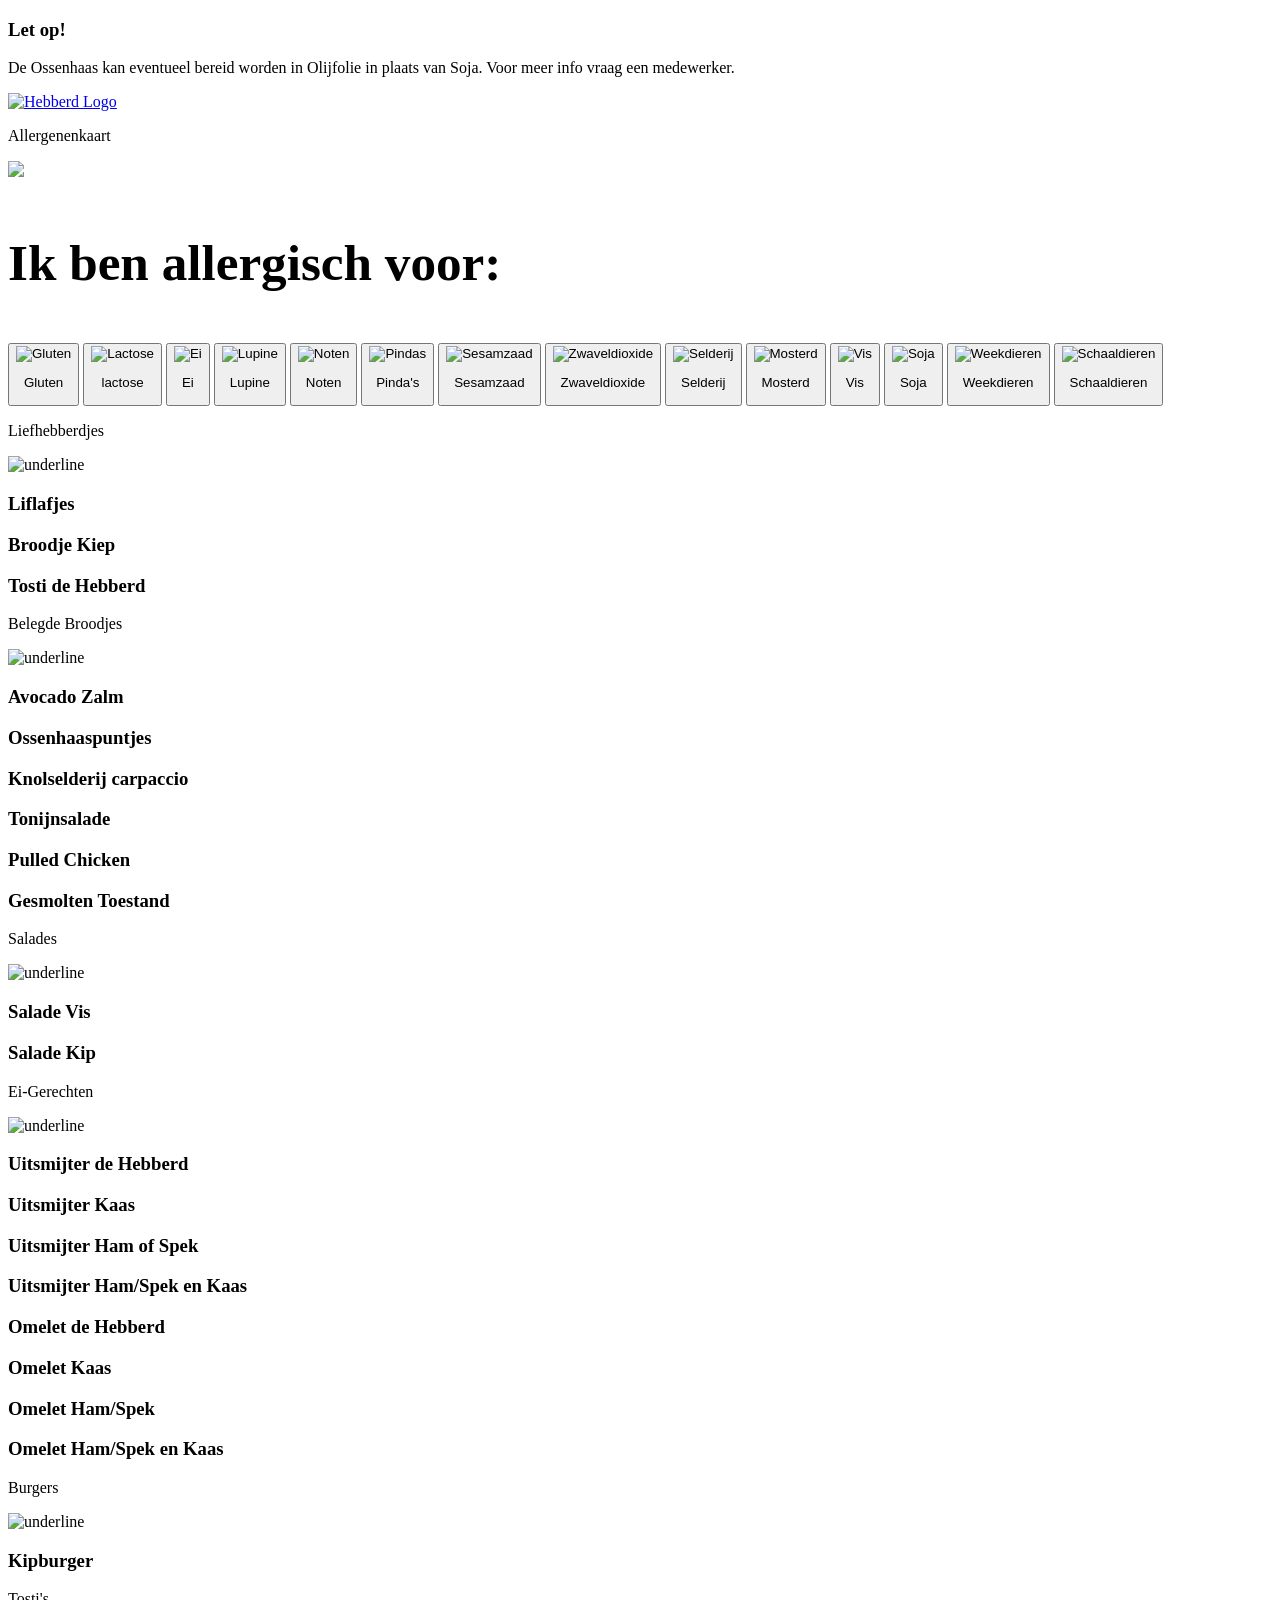
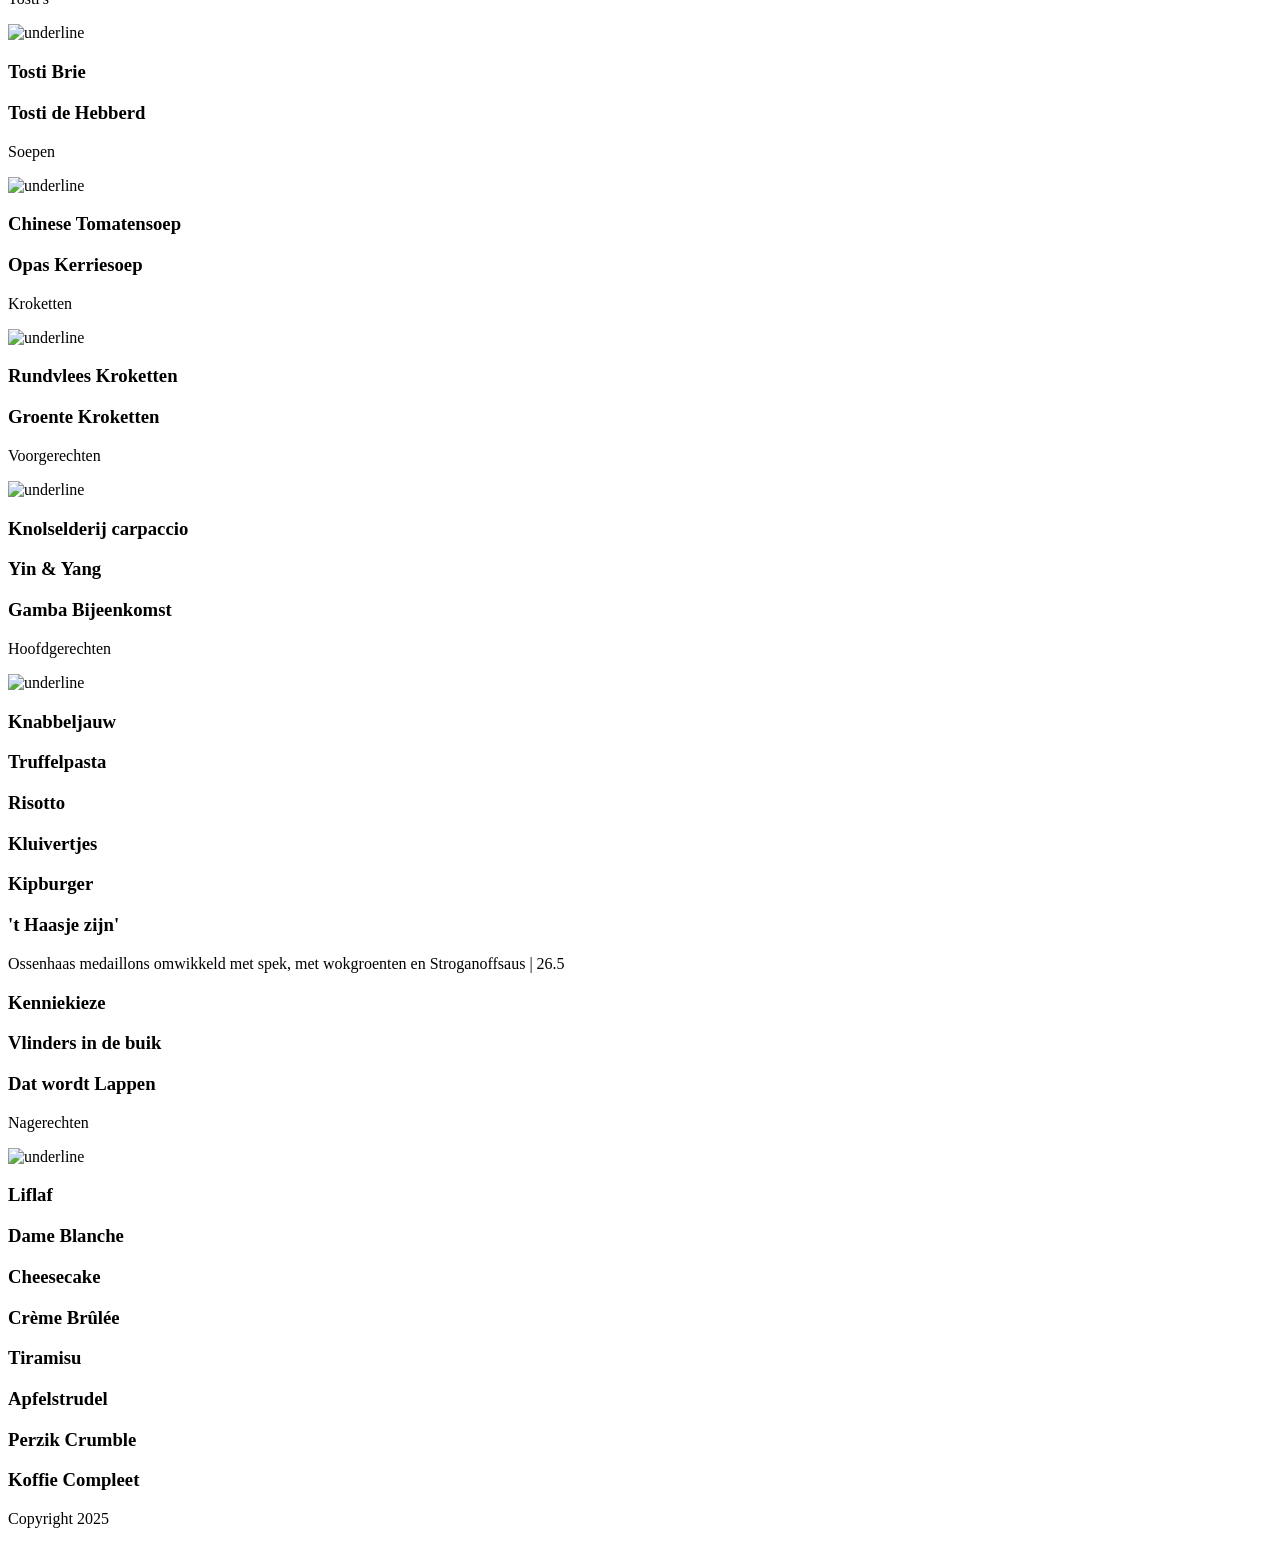
==== index.html @ 3867c180 "Add files via upload" ====
<!DOCTYPE html>
<html lang="en">
<head>
    <meta charset="UTF-8">
    <meta name="viewport" content="width=device-width, initial-scale=1.0">
    <title>Allergenenkaart</title>
    <link rel="stylesheet" href="{{ url_for('static', filename='css/styles.css') }}">
</head>
<body>

    <div class="alert-overlay" id="alertOverlay">
        <div class="alert">
            <div class="alert-message">
                <h3>Let op!</h3>
                <p>De Ossenhaas kan eventueel bereid worden in Olijfolie in plaats van Soja. Voor meer info vraag een medewerker.</p>
            </div>
        </div>
    </div>


    <div class="container">
        <div class="top">
            <a href="/templates/index.html"><img src="/static/assets/Logo-Hebberd-zwart.svg" alt="Hebberd Logo" ></a>
            <p>Allergenenkaart</p>
            <div class="underline-img"><img src="/static/assets/Untitled design.svg" width="100%"></div>
        </div>


        <div id="allergen-filters">
            <p class="vraag" style="font-size: 4vw; font-weight: bold;">Ik ben allergisch voor:</p>
            <button class="btn-filter" data-filter="Gluten"><img src="/static/assets/Iconen allergenen/Gluten.svg" alt="Gluten"><p>Gluten</p></button>
            <button class="btn-filter" data-filter="Lactose"><img src="/static/assets/Iconen allergenen/Lactose.svg" alt="Lactose"><p>lactose</p></button>
            <button class="btn-filter" data-filter="Ei"><img src="/static/assets/Iconen allergenen/egg.svg" alt="Ei"><p>Ei</p></button>
            <button class="btn-filter" data-filter="Lupine"><img src="/static/assets/Iconen allergenen/lupine.svg" alt="Lupine"><p>Lupine</p></button>
            <button class="btn-filter" data-filter="Noten"><img src="/static/assets/Iconen allergenen/Noten.svg" alt="Noten"><p>Noten</p></button>
            <button class="btn-filter" data-filter="Pindas"><img src="/static/assets/Iconen allergenen/pindas.svg" alt="Pindas"><p>Pinda's</p></button>
            <button class="btn-filter" data-filter="Sesamzaad"><img src="/static/assets/Iconen allergenen/Sesamzaad.svg" alt="Sesamzaad"><p>Sesamzaad</p></button>
            <button class="btn-filter" data-filter="Zwaveldioxide"><img src="/static/assets/Iconen allergenen/zwaveldioxide.svg" alt="Zwaveldioxide"><p>Zwaveldioxide</p></button>
            <button class="btn-filter" data-filter="Selderij"><img src="/static/assets/Iconen allergenen/celery.svg" alt="Selderij"><p>Selderij</p></button>
            <button class="btn-filter" data-filter="Mosterd"><img src="/static/assets/Iconen allergenen/Mosterd.svg" alt="Mosterd"><p>Mosterd</p></button>
            <button class="btn-filter" data-filter="Vis"><img src="/static/assets/Iconen allergenen/Vis.svg" alt="Vis"><p>Vis</p></button>
            <button class="btn-filter" data-filter="Soja"><img src="/static/assets/Iconen allergenen/soya.svg" alt="Soja"><p>Soja</p></button>
            <button class="btn-filter" data-filter="Weekdieren"><img src="/static/assets/Iconen allergenen/weekdieren.svg" alt="Weekdieren"><p>Weekdieren</p></button>
            <button class="btn-filter" data-filter="Schaaldieren"><img src="/static/assets/Iconen allergenen/Schaaldieren.svg" alt="Schaaldieren"><p>Schaaldieren</p></button>

        </div>

    <div class="gerechten" id="lunch-gerechten">
        <div class="titel">
            <p>Liefhebberdjes</p>
            <img src="/static/assets/Untitled design.svg" alt="underline" style="width: 100%;">
        </div>

        <div class="gerecht filterDiv Ei Gluten Melk Mosterd Soja Sezamzaad Vis">
            <div class="text-container">
                <h3>Liflafjes</h3>
                <p></p>
            </div>
        </div>
        
        <div class="gerecht filterDiv Soja">
            <div class="text-container">
                <h3>Broodje Kiep</h3>
                <p></p>
            </div>
        </div>
        
        <div class="gerecht filterDiv Melk">
            <div class="text-container">
                <h3>Tosti de Hebberd</h3>
                <p></p>
            </div>
        </div>

        <div class="titel">
            <p>Belegde Broodjes</p>
            <img src="/static/assets/Untitled design.svg" alt="underline" style="width: 100%;">
        </div>
        
        <div class="gerecht filterDiv Vis">
            <div class="text-container">
                <h3>Avocado Zalm</h3>
                <p></p>
            </div>
        </div>
        
        <div class="gerecht filterDiv Soja">
            <div class="text-container">
                <h3>Ossenhaaspuntjes</h3>
                <p></p>
            </div>
        </div>
        
        <div class="gerecht filterDiv Selderij">
            <div class="text-container">
                <h3>Knolselderij carpaccio</h3>
                <p></p>
            </div>
        </div>
        
        <div class="gerecht filterDiv Ei Melk Mosterd Vis">
            <div class="text-container">
                <h3>Tonijnsalade</h3>
                <p></p>
            </div>
        </div>
        
        <div class="gerecht filterDiv Soja Zwaveldioxide">
            <div class="text-container">
                <h3>Pulled Chicken</h3>
                <p></p>
            </div>
        </div>
        
        <div class="gerecht filterDiv Melk">
            <div class="text-container">
                <h3>Gesmolten Toestand</h3>
                <p></p>
            </div>
        </div>
        

        <div class="titel">
            <p>Salades</p>
            <img src="/static/assets/Untitled design.svg" alt="underline" style="width: 100%;">
        </div>

        <div class="gerecht filterDiv Vis">
            <div class="text-container">
                <h3>Salade Vis</h3>
                <p></p>
            </div>
        </div>
        
        <div class="gerecht filterDiv Soja">
            <div class="text-container">
                <h3>Salade Kip</h3>
                <p></p>
            </div>
        </div>

        <div class="titel">
            <p>Ei-Gerechten</p>
            <img src="/static/assets/Untitled design.svg" alt="underline" style="width: 100%;">
        </div>

        <div class="gerecht filterDiv Ei">
            <div class="text-container">
                <h3>Uitsmijter de Hebberd</h3>
                <p></p>
            </div>
        </div>
        
        <div class="gerecht filterDiv Melk Ei">
            <div class="text-container">
                <h3>Uitsmijter Kaas</h3>
                <p></p>
            </div>
        </div>
        
        <div class="gerecht filterDiv Ei">
            <div class="text-container">
                <h3>Uitsmijter Ham of Spek</h3>
                <p></p>
            </div>
        </div>
        
        <div class="gerecht filterDiv Ei Melk">
            <div class="text-container">
                <h3>Uitsmijter Ham/Spek en Kaas</h3>
                <p></p>
            </div>
        </div>
        
        <div class="gerecht filterDiv Ei Melk Selderij">
            <div class="text-container">
                <h3>Omelet de Hebberd</h3>
                <p></p>
            </div>
        </div>
        
        <div class="gerecht filterDiv Ei Melk Selderij">
            <div class="text-container">
                <h3>Omelet Kaas</h3>
                <p></p>
            </div>
        </div>
        
        <div class="gerecht filterDiv Ei Melk Selderij">
            <div class="text-container">
                <h3>Omelet Ham/Spek</h3>
                <p></p>
            </div>
        </div>
        
        <div class="gerecht filterDiv Ei Melk Selderij">
            <div class="text-container">
                <h3>Omelet Ham/Spek en Kaas</h3>
                <p></p>
            </div>
        </div>

        <div class="titel">
            <p>Burgers</p>
            <img src="/static/assets/Untitled design.svg" alt="underline" style="width: 100%;">
        </div>
        
        <div class="gerecht filterDiv Gluten Selderij">
            <div class="text-container">
                <h3>Kipburger</h3>
                <p></p>
            </div>
        </div>

        <div class="titel">
            <p>Tosti's</p>
            <img src="/static/assets/Untitled design.svg" alt="underline" style="width: 100%;">
        </div>
        
        <div class="gerecht filterDiv Melk">
            <div class="text-container">
                <h3>Tosti Brie</h3>
                <p></p>
            </div>
        </div>
        
        <div class="gerecht filterDiv Melk">
            <div class="text-container">
                <h3>Tosti de Hebberd</h3>
                <p></p>
            </div>
        </div>
        

        <div class="titel">
            <p>Soepen</p>
            <img src="/static/assets/Untitled design.svg" alt="underline" style="width: 100%;">
        </div>

        <div class="gerecht filterDiv Selderij">
            <div class="text-container">
                <h3>Chinese Tomatensoep</h3>
                <p></p>
            </div>
        </div>
        
        <div class="gerecht filterDiv Melk">
            <div class="text-container">
                <h3>Opas Kerriesoep</h3>
                <p></p>
            </div>
        </div>

        <div class="titel">
            <p>Kroketten</p>
            <img src="/static/assets/Untitled design.svg" alt="underline" style="width: 100%;">
        </div>
        
        <div class="gerecht filterDiv Gluten Melk Selderij">
            <div class="text-container">
                <h3>Rundvlees Kroketten</h3>
                <p></p>
            </div>
        </div>
        
        <div class="gerecht filterDiv Gluten Lupine Soja">
            <div class="text-container">
                <h3>Groente Kroketten</h3>
                <p></p>
            </div>
        </div>

    </div>
    <div class="gerechten" id="dinner-gerechten">
        <div class="titel">
            <p>Voorgerechten</p>
            <img src="/static/assets/Untitled design.svg" alt="underline" style="width: 100%;">
        </div>
        
        <div class="gerecht filterDiv Selderij">
            <div class="text-container">
                <h3>Knolselderij carpaccio</h3>
                <p></p>
            </div>
        </div>
        
        <div class="gerecht filterDiv Soja">
            <div class="text-container">
                <h3>Yin & Yang</h3>
                <p></p>
            </div>
        </div>
        
        <div class="gerecht filterDiv Schaaldieren Soja">
            <div class="text-container">
                <h3>Gamba Bijeenkomst</h3>
                <p></p>
            </div>
        </div>

        <div class="titel">
            <p>Hoofdgerechten</p>
            <img src="/static/assets/Untitled design.svg" alt="underline" style="width: 100%;">
        </div>
        
        <div class="gerecht filterDiv Ei Gluten Vis">
            <div class="text-container">
                <h3>Knabbeljauw</h3>
                <p></p>
            </div>
        </div>
        
        <div class="gerecht filterDiv Gluten Ei Melk">
            <div class="text-container">
                <h3>Truffelpasta</h3>
                <p></p>
            </div>
        </div>
        
        <div class="gerecht filterDiv Melk Soja">
            <div class="text-container">
                <h3>Risotto</h3>
                <p></p>
            </div>
        </div>
        
        <div class="gerecht filterDiv Soja">
            <div class="text-container">
                <h3>Kluivertjes</h3>
                <p></p>
            </div>
        </div>
        
        <div class="gerecht filterDiv Gluten Selderij">
            <div class="text-container">
                <h3>Kipburger</h3>
                <p></p>
            </div>
        </div>

        <div class="gerecht filterDiv Ei Gluten Soja-alert">
            <div class="text-container">
                <h3>'t Haasje zijn'</h3>
                <p>Ossenhaas medaillons omwikkeld met spek, met wokgroenten en Stroganoffsaus | 26.5</p>
            </div>

                <button class="alert-btn" style="display:none;"><img src="/static/assets/Exclamation_Mark_cleaned.svg" style="width: 100%;" alt="!" class="uitroepteken"></button>
        </div>
        
        <div class="gerecht filterDiv Gluten">
            <div class="text-container">
                <h3>Kenniekieze</h3>
                <p></p>
            </div>
        </div>
        
        <div class="gerecht filterDiv Selderij Soja">
            <div class="text-container">
                <h3>Vlinders in de buik</h3>
                <p></p>
            </div>
        </div>
        
        <div class="gerecht filterDiv Ei Gluten">
            <div class="text-container">
                <h3>Dat wordt Lappen</h3>
                <p></p>
            </div>
        </div>

        <div class="titel">
            <p>Nagerechten</p>
            <img src="/static/assets/Untitled design.svg" alt="underline" style="width: 100%;">
        </div>
        
        <div class="gerecht filterDiv Gluten Ei Noten Pinda Melk">
            <div class="text-container">
                <h3>Liflaf</h3>
                <p></p>
            </div>
        </div>
        
        <div class="gerecht filterDiv Melk">
            <div class="text-container">
                <h3>Dame Blanche</h3>
                <p></p>
            </div>
        </div>
        
        <div class="gerecht filterDiv Gluten Melk">
            <div class="text-container">
                <h3>Cheesecake</h3>
                <p></p>
            </div>
        </div>
        
        <div class="gerecht filterDiv Ei Melk">
            <div class="text-container">
                <h3>Crème Brûlée</h3>
                <p></p>
            </div>
        </div>
        
        <div class="gerecht filterDiv Gluten Melk Ei">
            <div class="text-container">
                <h3>Tiramisu</h3>
                <p></p>
            </div>
        </div>
        
        <div class="gerecht filterDiv Gluten Melk">
            <div class="text-container">
                <h3>Apfelstrudel</h3>
                <p></p>
            </div>
        </div>
        
        <div class="gerecht filterDiv Gluten Melk Noten">
            <div class="text-container">
                <h3>Perzik Crumble</h3>
                <p></p>
            </div>
        </div>
        
        <div class="gerecht filterDiv Gluten Melk Noten Pindas">
            <div class="text-container">
                <h3>Koffie Compleet</h3>
                <p></p>
            </div>
        </div>
        

        

    </div>
    </div>
    <div class="undertext">
        <p>Copyright 2025</p>
    </div>

    <script src="/static/js/filters.js"></script>
</body>
</html>
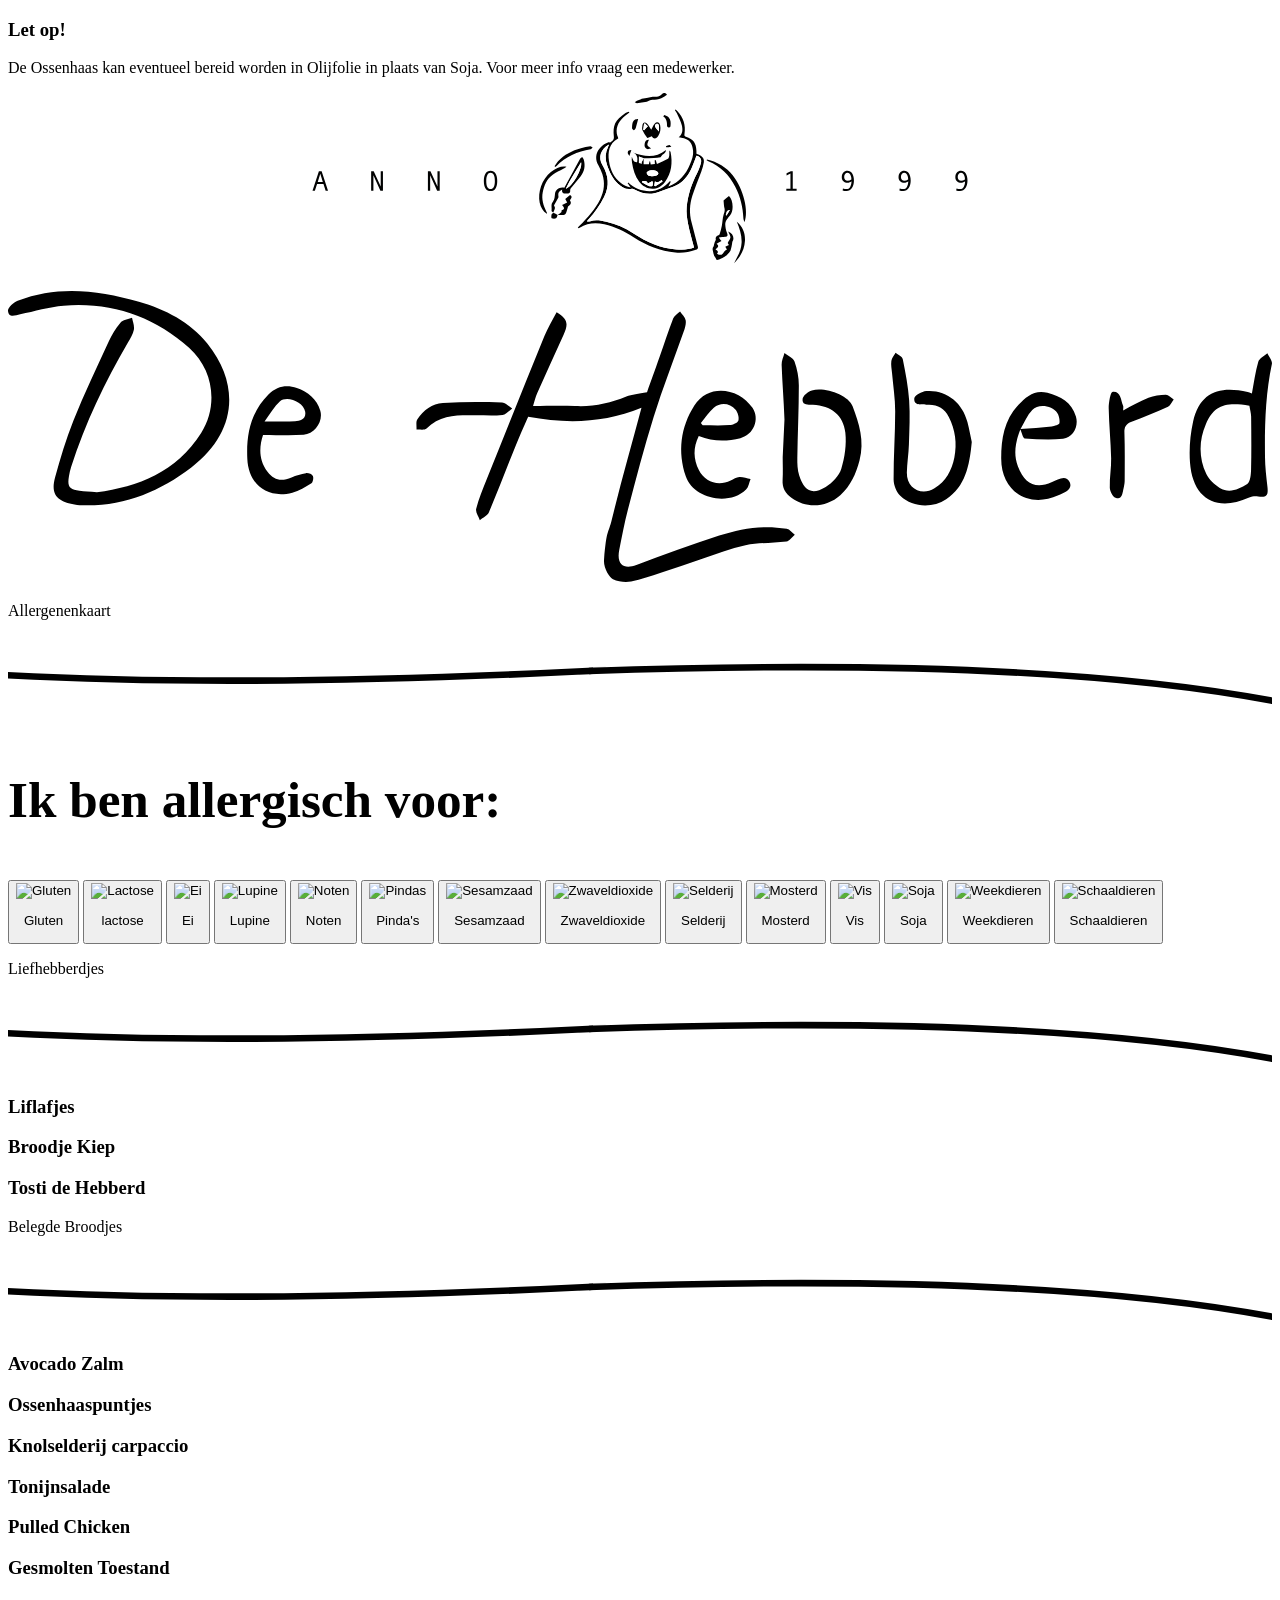
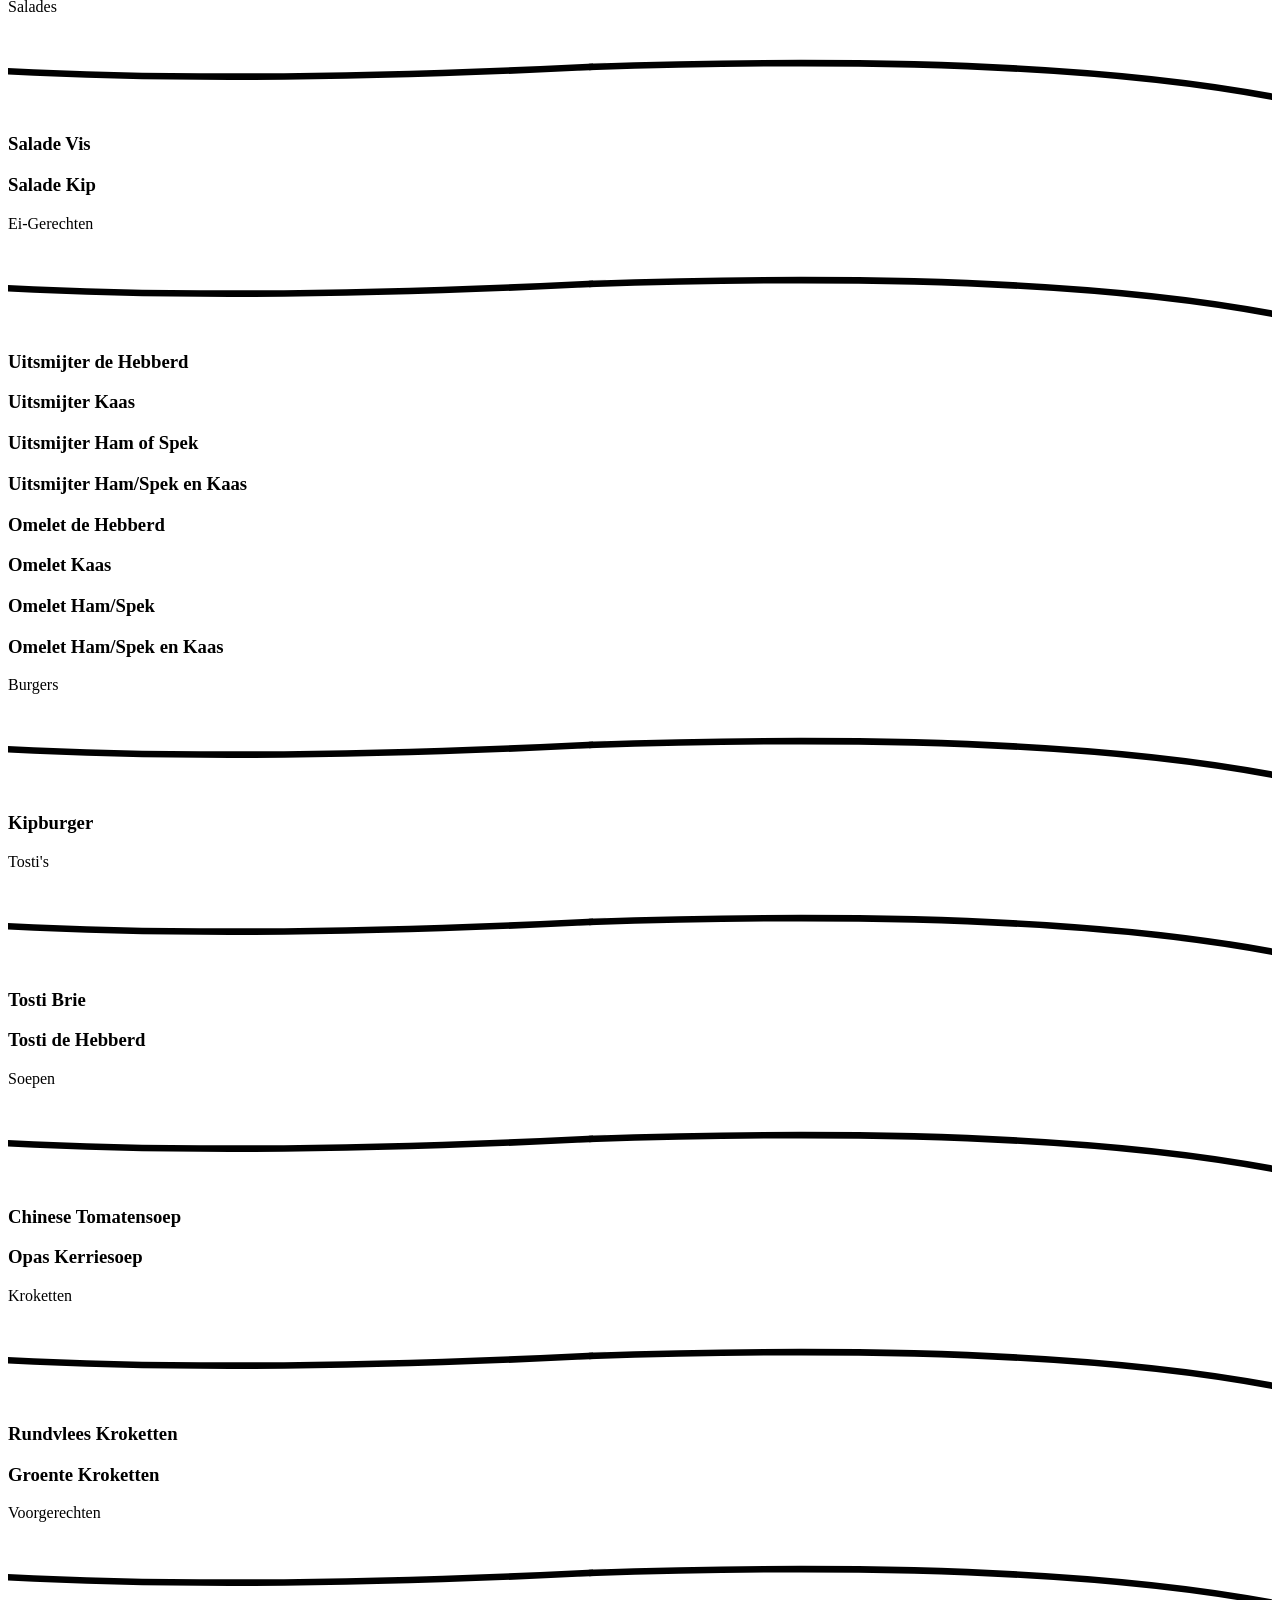
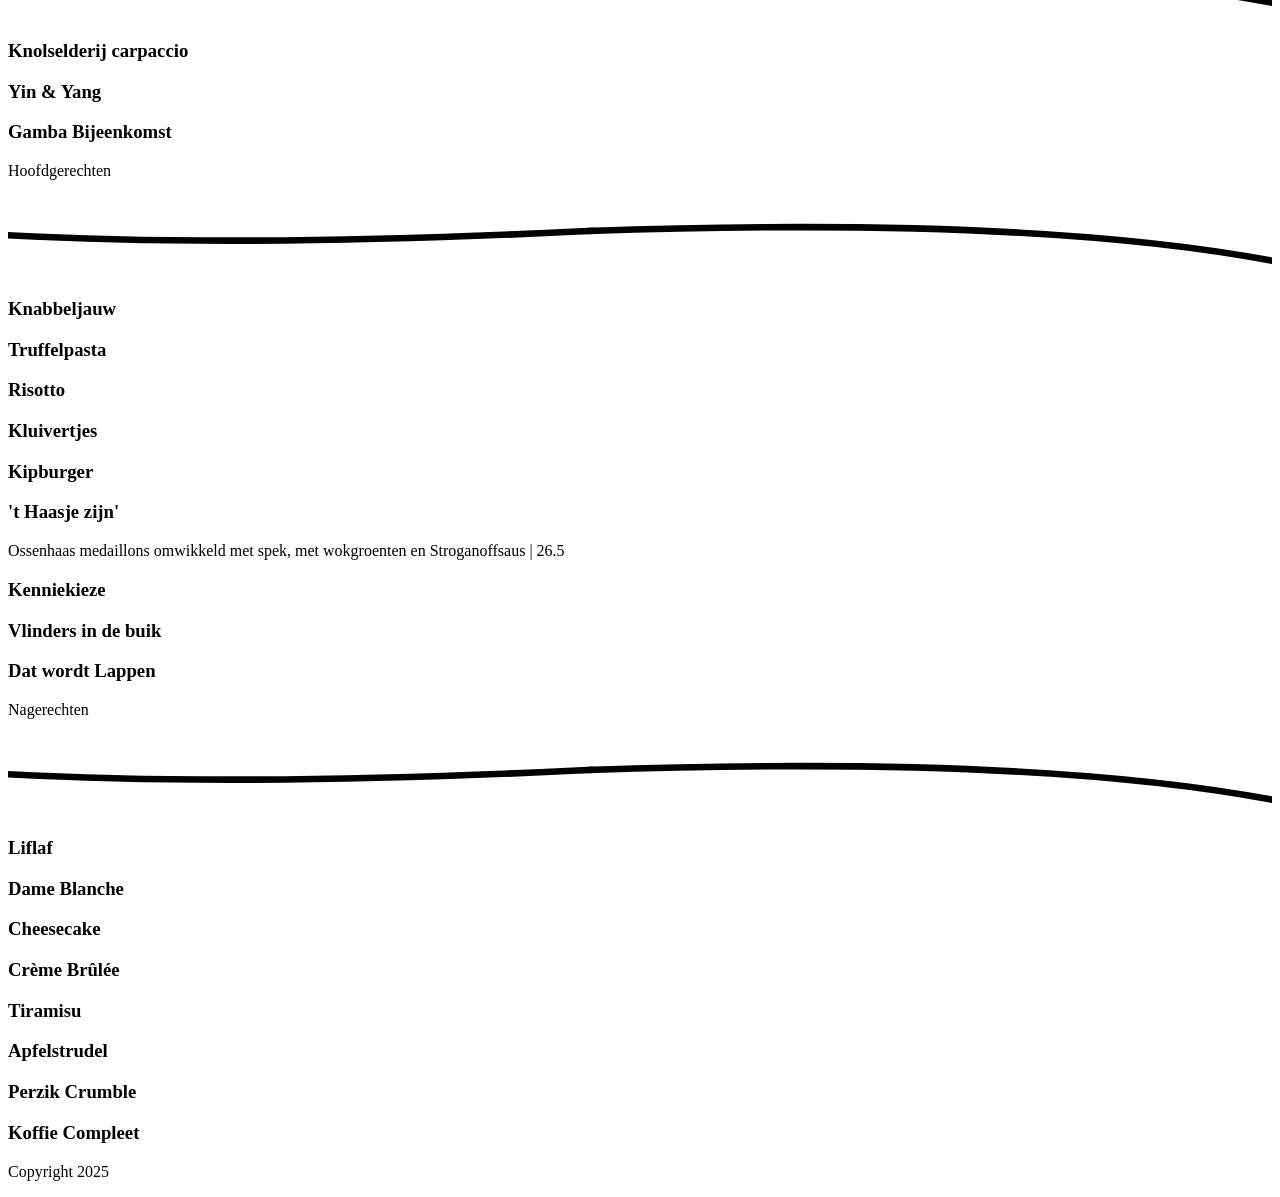
==== commit 386a51cd: "Rename templates/index.html to index.html" ====
--- a/index.html
+++ b/index.html
@@ -1,443 +1,443 @@
-<!DOCTYPE html>
-<html lang="en">
-<head>
-    <meta charset="UTF-8">
-    <meta name="viewport" content="width=device-width, initial-scale=1.0">
-    <title>Allergenenkaart</title>
-    <link rel="stylesheet" href="{{ url_for('static', filename='css/styles.css') }}">
-</head>
-<body>
-
-    <div class="alert-overlay" id="alertOverlay">
-        <div class="alert">
-            <div class="alert-message">
-                <h3>Let op!</h3>
-                <p>De Ossenhaas kan eventueel bereid worden in Olijfolie in plaats van Soja. Voor meer info vraag een medewerker.</p>
-            </div>
-        </div>
-    </div>
-
-
-    <div class="container">
-        <div class="top">
-            <a href="/templates/index.html"><img src="/static/assets/Logo-Hebberd-zwart.svg" alt="Hebberd Logo" ></a>
-            <p>Allergenenkaart</p>
-            <div class="underline-img"><img src="/static/assets/Untitled design.svg" width="100%"></div>
-        </div>
-
-
-        <div id="allergen-filters">
-            <p class="vraag" style="font-size: 4vw; font-weight: bold;">Ik ben allergisch voor:</p>
-            <button class="btn-filter" data-filter="Gluten"><img src="/static/assets/Iconen allergenen/Gluten.svg" alt="Gluten"><p>Gluten</p></button>
-            <button class="btn-filter" data-filter="Lactose"><img src="/static/assets/Iconen allergenen/Lactose.svg" alt="Lactose"><p>lactose</p></button>
-            <button class="btn-filter" data-filter="Ei"><img src="/static/assets/Iconen allergenen/egg.svg" alt="Ei"><p>Ei</p></button>
-            <button class="btn-filter" data-filter="Lupine"><img src="/static/assets/Iconen allergenen/lupine.svg" alt="Lupine"><p>Lupine</p></button>
-            <button class="btn-filter" data-filter="Noten"><img src="/static/assets/Iconen allergenen/Noten.svg" alt="Noten"><p>Noten</p></button>
-            <button class="btn-filter" data-filter="Pindas"><img src="/static/assets/Iconen allergenen/pindas.svg" alt="Pindas"><p>Pinda's</p></button>
-            <button class="btn-filter" data-filter="Sesamzaad"><img src="/static/assets/Iconen allergenen/Sesamzaad.svg" alt="Sesamzaad"><p>Sesamzaad</p></button>
-            <button class="btn-filter" data-filter="Zwaveldioxide"><img src="/static/assets/Iconen allergenen/zwaveldioxide.svg" alt="Zwaveldioxide"><p>Zwaveldioxide</p></button>
-            <button class="btn-filter" data-filter="Selderij"><img src="/static/assets/Iconen allergenen/celery.svg" alt="Selderij"><p>Selderij</p></button>
-            <button class="btn-filter" data-filter="Mosterd"><img src="/static/assets/Iconen allergenen/Mosterd.svg" alt="Mosterd"><p>Mosterd</p></button>
-            <button class="btn-filter" data-filter="Vis"><img src="/static/assets/Iconen allergenen/Vis.svg" alt="Vis"><p>Vis</p></button>
-            <button class="btn-filter" data-filter="Soja"><img src="/static/assets/Iconen allergenen/soya.svg" alt="Soja"><p>Soja</p></button>
-            <button class="btn-filter" data-filter="Weekdieren"><img src="/static/assets/Iconen allergenen/weekdieren.svg" alt="Weekdieren"><p>Weekdieren</p></button>
-            <button class="btn-filter" data-filter="Schaaldieren"><img src="/static/assets/Iconen allergenen/Schaaldieren.svg" alt="Schaaldieren"><p>Schaaldieren</p></button>
-
-        </div>
-
-    <div class="gerechten" id="lunch-gerechten">
-        <div class="titel">
-            <p>Liefhebberdjes</p>
-            <img src="/static/assets/Untitled design.svg" alt="underline" style="width: 100%;">
-        </div>
-
-        <div class="gerecht filterDiv Ei Gluten Melk Mosterd Soja Sezamzaad Vis">
-            <div class="text-container">
-                <h3>Liflafjes</h3>
-                <p></p>
-            </div>
-        </div>
-        
-        <div class="gerecht filterDiv Soja">
-            <div class="text-container">
-                <h3>Broodje Kiep</h3>
-                <p></p>
-            </div>
-        </div>
-        
-        <div class="gerecht filterDiv Melk">
-            <div class="text-container">
-                <h3>Tosti de Hebberd</h3>
-                <p></p>
-            </div>
-        </div>
-
-        <div class="titel">
-            <p>Belegde Broodjes</p>
-            <img src="/static/assets/Untitled design.svg" alt="underline" style="width: 100%;">
-        </div>
-        
-        <div class="gerecht filterDiv Vis">
-            <div class="text-container">
-                <h3>Avocado Zalm</h3>
-                <p></p>
-            </div>
-        </div>
-        
-        <div class="gerecht filterDiv Soja">
-            <div class="text-container">
-                <h3>Ossenhaaspuntjes</h3>
-                <p></p>
-            </div>
-        </div>
-        
-        <div class="gerecht filterDiv Selderij">
-            <div class="text-container">
-                <h3>Knolselderij carpaccio</h3>
-                <p></p>
-            </div>
-        </div>
-        
-        <div class="gerecht filterDiv Ei Melk Mosterd Vis">
-            <div class="text-container">
-                <h3>Tonijnsalade</h3>
-                <p></p>
-            </div>
-        </div>
-        
-        <div class="gerecht filterDiv Soja Zwaveldioxide">
-            <div class="text-container">
-                <h3>Pulled Chicken</h3>
-                <p></p>
-            </div>
-        </div>
-        
-        <div class="gerecht filterDiv Melk">
-            <div class="text-container">
-                <h3>Gesmolten Toestand</h3>
-                <p></p>
-            </div>
-        </div>
-        
-
-        <div class="titel">
-            <p>Salades</p>
-            <img src="/static/assets/Untitled design.svg" alt="underline" style="width: 100%;">
-        </div>
-
-        <div class="gerecht filterDiv Vis">
-            <div class="text-container">
-                <h3>Salade Vis</h3>
-                <p></p>
-            </div>
-        </div>
-        
-        <div class="gerecht filterDiv Soja">
-            <div class="text-container">
-                <h3>Salade Kip</h3>
-                <p></p>
-            </div>
-        </div>
-
-        <div class="titel">
-            <p>Ei-Gerechten</p>
-            <img src="/static/assets/Untitled design.svg" alt="underline" style="width: 100%;">
-        </div>
-
-        <div class="gerecht filterDiv Ei">
-            <div class="text-container">
-                <h3>Uitsmijter de Hebberd</h3>
-                <p></p>
-            </div>
-        </div>
-        
-        <div class="gerecht filterDiv Melk Ei">
-            <div class="text-container">
-                <h3>Uitsmijter Kaas</h3>
-                <p></p>
-            </div>
-        </div>
-        
-        <div class="gerecht filterDiv Ei">
-            <div class="text-container">
-                <h3>Uitsmijter Ham of Spek</h3>
-                <p></p>
-            </div>
-        </div>
-        
-        <div class="gerecht filterDiv Ei Melk">
-            <div class="text-container">
-                <h3>Uitsmijter Ham/Spek en Kaas</h3>
-                <p></p>
-            </div>
-        </div>
-        
-        <div class="gerecht filterDiv Ei Melk Selderij">
-            <div class="text-container">
-                <h3>Omelet de Hebberd</h3>
-                <p></p>
-            </div>
-        </div>
-        
-        <div class="gerecht filterDiv Ei Melk Selderij">
-            <div class="text-container">
-                <h3>Omelet Kaas</h3>
-                <p></p>
-            </div>
-        </div>
-        
-        <div class="gerecht filterDiv Ei Melk Selderij">
-            <div class="text-container">
-                <h3>Omelet Ham/Spek</h3>
-                <p></p>
-            </div>
-        </div>
-        
-        <div class="gerecht filterDiv Ei Melk Selderij">
-            <div class="text-container">
-                <h3>Omelet Ham/Spek en Kaas</h3>
-                <p></p>
-            </div>
-        </div>
-
-        <div class="titel">
-            <p>Burgers</p>
-            <img src="/static/assets/Untitled design.svg" alt="underline" style="width: 100%;">
-        </div>
-        
-        <div class="gerecht filterDiv Gluten Selderij">
-            <div class="text-container">
-                <h3>Kipburger</h3>
-                <p></p>
-            </div>
-        </div>
-
-        <div class="titel">
-            <p>Tosti's</p>
-            <img src="/static/assets/Untitled design.svg" alt="underline" style="width: 100%;">
-        </div>
-        
-        <div class="gerecht filterDiv Melk">
-            <div class="text-container">
-                <h3>Tosti Brie</h3>
-                <p></p>
-            </div>
-        </div>
-        
-        <div class="gerecht filterDiv Melk">
-            <div class="text-container">
-                <h3>Tosti de Hebberd</h3>
-                <p></p>
-            </div>
-        </div>
-        
-
-        <div class="titel">
-            <p>Soepen</p>
-            <img src="/static/assets/Untitled design.svg" alt="underline" style="width: 100%;">
-        </div>
-
-        <div class="gerecht filterDiv Selderij">
-            <div class="text-container">
-                <h3>Chinese Tomatensoep</h3>
-                <p></p>
-            </div>
-        </div>
-        
-        <div class="gerecht filterDiv Melk">
-            <div class="text-container">
-                <h3>Opas Kerriesoep</h3>
-                <p></p>
-            </div>
-        </div>
-
-        <div class="titel">
-            <p>Kroketten</p>
-            <img src="/static/assets/Untitled design.svg" alt="underline" style="width: 100%;">
-        </div>
-        
-        <div class="gerecht filterDiv Gluten Melk Selderij">
-            <div class="text-container">
-                <h3>Rundvlees Kroketten</h3>
-                <p></p>
-            </div>
-        </div>
-        
-        <div class="gerecht filterDiv Gluten Lupine Soja">
-            <div class="text-container">
-                <h3>Groente Kroketten</h3>
-                <p></p>
-            </div>
-        </div>
-
-    </div>
-    <div class="gerechten" id="dinner-gerechten">
-        <div class="titel">
-            <p>Voorgerechten</p>
-            <img src="/static/assets/Untitled design.svg" alt="underline" style="width: 100%;">
-        </div>
-        
-        <div class="gerecht filterDiv Selderij">
-            <div class="text-container">
-                <h3>Knolselderij carpaccio</h3>
-                <p></p>
-            </div>
-        </div>
-        
-        <div class="gerecht filterDiv Soja">
-            <div class="text-container">
-                <h3>Yin & Yang</h3>
-                <p></p>
-            </div>
-        </div>
-        
-        <div class="gerecht filterDiv Schaaldieren Soja">
-            <div class="text-container">
-                <h3>Gamba Bijeenkomst</h3>
-                <p></p>
-            </div>
-        </div>
-
-        <div class="titel">
-            <p>Hoofdgerechten</p>
-            <img src="/static/assets/Untitled design.svg" alt="underline" style="width: 100%;">
-        </div>
-        
-        <div class="gerecht filterDiv Ei Gluten Vis">
-            <div class="text-container">
-                <h3>Knabbeljauw</h3>
-                <p></p>
-            </div>
-        </div>
-        
-        <div class="gerecht filterDiv Gluten Ei Melk">
-            <div class="text-container">
-                <h3>Truffelpasta</h3>
-                <p></p>
-            </div>
-        </div>
-        
-        <div class="gerecht filterDiv Melk Soja">
-            <div class="text-container">
-                <h3>Risotto</h3>
-                <p></p>
-            </div>
-        </div>
-        
-        <div class="gerecht filterDiv Soja">
-            <div class="text-container">
-                <h3>Kluivertjes</h3>
-                <p></p>
-            </div>
-        </div>
-        
-        <div class="gerecht filterDiv Gluten Selderij">
-            <div class="text-container">
-                <h3>Kipburger</h3>
-                <p></p>
-            </div>
-        </div>
-
-        <div class="gerecht filterDiv Ei Gluten Soja-alert">
-            <div class="text-container">
-                <h3>'t Haasje zijn'</h3>
-                <p>Ossenhaas medaillons omwikkeld met spek, met wokgroenten en Stroganoffsaus | 26.5</p>
-            </div>
-
-                <button class="alert-btn" style="display:none;"><img src="/static/assets/Exclamation_Mark_cleaned.svg" style="width: 100%;" alt="!" class="uitroepteken"></button>
-        </div>
-        
-        <div class="gerecht filterDiv Gluten">
-            <div class="text-container">
-                <h3>Kenniekieze</h3>
-                <p></p>
-            </div>
-        </div>
-        
-        <div class="gerecht filterDiv Selderij Soja">
-            <div class="text-container">
-                <h3>Vlinders in de buik</h3>
-                <p></p>
-            </div>
-        </div>
-        
-        <div class="gerecht filterDiv Ei Gluten">
-            <div class="text-container">
-                <h3>Dat wordt Lappen</h3>
-                <p></p>
-            </div>
-        </div>
-
-        <div class="titel">
-            <p>Nagerechten</p>
-            <img src="/static/assets/Untitled design.svg" alt="underline" style="width: 100%;">
-        </div>
-        
-        <div class="gerecht filterDiv Gluten Ei Noten Pinda Melk">
-            <div class="text-container">
-                <h3>Liflaf</h3>
-                <p></p>
-            </div>
-        </div>
-        
-        <div class="gerecht filterDiv Melk">
-            <div class="text-container">
-                <h3>Dame Blanche</h3>
-                <p></p>
-            </div>
-        </div>
-        
-        <div class="gerecht filterDiv Gluten Melk">
-            <div class="text-container">
-                <h3>Cheesecake</h3>
-                <p></p>
-            </div>
-        </div>
-        
-        <div class="gerecht filterDiv Ei Melk">
-            <div class="text-container">
-                <h3>Crème Brûlée</h3>
-                <p></p>
-            </div>
-        </div>
-        
-        <div class="gerecht filterDiv Gluten Melk Ei">
-            <div class="text-container">
-                <h3>Tiramisu</h3>
-                <p></p>
-            </div>
-        </div>
-        
-        <div class="gerecht filterDiv Gluten Melk">
-            <div class="text-container">
-                <h3>Apfelstrudel</h3>
-                <p></p>
-            </div>
-        </div>
-        
-        <div class="gerecht filterDiv Gluten Melk Noten">
-            <div class="text-container">
-                <h3>Perzik Crumble</h3>
-                <p></p>
-            </div>
-        </div>
-        
-        <div class="gerecht filterDiv Gluten Melk Noten Pindas">
-            <div class="text-container">
-                <h3>Koffie Compleet</h3>
-                <p></p>
-            </div>
-        </div>
-        
-
-        
-
-    </div>
-    </div>
-    <div class="undertext">
-        <p>Copyright 2025</p>
-    </div>
-
-    <script src="/static/js/filters.js"></script>
-</body>
-</html>
+<!DOCTYPE html>
+<html lang="en">
+<head>
+    <meta charset="UTF-8">
+    <meta name="viewport" content="width=device-width, initial-scale=1.0">
+    <title>Allergenenkaart</title>
+    <link rel="stylesheet" href="{{ url_for('static', filename='css/styles.css') }}">
+</head>
+<body>
+
+    <div class="alert-overlay" id="alertOverlay">
+        <div class="alert">
+            <div class="alert-message">
+                <h3>Let op!</h3>
+                <p>De Ossenhaas kan eventueel bereid worden in Olijfolie in plaats van Soja. Voor meer info vraag een medewerker.</p>
+            </div>
+        </div>
+    </div>
+
+
+    <div class="container">
+        <div class="top">
+            <a href="/templates/index.html"><img src="/static/assets/Logo-Hebberd-zwart.svg" alt="Hebberd Logo" ></a>
+            <p>Allergenenkaart</p>
+            <div class="underline-img"><img src="/static/assets/Untitled design.svg" width="100%"></div>
+        </div>
+
+
+        <div id="allergen-filters">
+            <p class="vraag" style="font-size: 4vw; font-weight: bold;">Ik ben allergisch voor:</p>
+            <button class="btn-filter" data-filter="Gluten"><img src="/static/assets/Iconen allergenen/Gluten.svg" alt="Gluten"><p>Gluten</p></button>
+            <button class="btn-filter" data-filter="Lactose"><img src="/static/assets/Iconen allergenen/Lactose.svg" alt="Lactose"><p>lactose</p></button>
+            <button class="btn-filter" data-filter="Ei"><img src="/static/assets/Iconen allergenen/egg.svg" alt="Ei"><p>Ei</p></button>
+            <button class="btn-filter" data-filter="Lupine"><img src="/static/assets/Iconen allergenen/lupine.svg" alt="Lupine"><p>Lupine</p></button>
+            <button class="btn-filter" data-filter="Noten"><img src="/static/assets/Iconen allergenen/Noten.svg" alt="Noten"><p>Noten</p></button>
+            <button class="btn-filter" data-filter="Pindas"><img src="/static/assets/Iconen allergenen/pindas.svg" alt="Pindas"><p>Pinda's</p></button>
+            <button class="btn-filter" data-filter="Sesamzaad"><img src="/static/assets/Iconen allergenen/Sesamzaad.svg" alt="Sesamzaad"><p>Sesamzaad</p></button>
+            <button class="btn-filter" data-filter="Zwaveldioxide"><img src="/static/assets/Iconen allergenen/zwaveldioxide.svg" alt="Zwaveldioxide"><p>Zwaveldioxide</p></button>
+            <button class="btn-filter" data-filter="Selderij"><img src="/static/assets/Iconen allergenen/celery.svg" alt="Selderij"><p>Selderij</p></button>
+            <button class="btn-filter" data-filter="Mosterd"><img src="/static/assets/Iconen allergenen/Mosterd.svg" alt="Mosterd"><p>Mosterd</p></button>
+            <button class="btn-filter" data-filter="Vis"><img src="/static/assets/Iconen allergenen/Vis.svg" alt="Vis"><p>Vis</p></button>
+            <button class="btn-filter" data-filter="Soja"><img src="/static/assets/Iconen allergenen/soya.svg" alt="Soja"><p>Soja</p></button>
+            <button class="btn-filter" data-filter="Weekdieren"><img src="/static/assets/Iconen allergenen/weekdieren.svg" alt="Weekdieren"><p>Weekdieren</p></button>
+            <button class="btn-filter" data-filter="Schaaldieren"><img src="/static/assets/Iconen allergenen/Schaaldieren.svg" alt="Schaaldieren"><p>Schaaldieren</p></button>
+
+        </div>
+
+    <div class="gerechten" id="lunch-gerechten">
+        <div class="titel">
+            <p>Liefhebberdjes</p>
+            <img src="/static/assets/Untitled design.svg" alt="underline" style="width: 100%;">
+        </div>
+
+        <div class="gerecht filterDiv Ei Gluten Melk Mosterd Soja Sezamzaad Vis">
+            <div class="text-container">
+                <h3>Liflafjes</h3>
+                <p></p>
+            </div>
+        </div>
+        
+        <div class="gerecht filterDiv Soja">
+            <div class="text-container">
+                <h3>Broodje Kiep</h3>
+                <p></p>
+            </div>
+        </div>
+        
+        <div class="gerecht filterDiv Melk">
+            <div class="text-container">
+                <h3>Tosti de Hebberd</h3>
+                <p></p>
+            </div>
+        </div>
+
+        <div class="titel">
+            <p>Belegde Broodjes</p>
+            <img src="/static/assets/Untitled design.svg" alt="underline" style="width: 100%;">
+        </div>
+        
+        <div class="gerecht filterDiv Vis">
+            <div class="text-container">
+                <h3>Avocado Zalm</h3>
+                <p></p>
+            </div>
+        </div>
+        
+        <div class="gerecht filterDiv Soja">
+            <div class="text-container">
+                <h3>Ossenhaaspuntjes</h3>
+                <p></p>
+            </div>
+        </div>
+        
+        <div class="gerecht filterDiv Selderij">
+            <div class="text-container">
+                <h3>Knolselderij carpaccio</h3>
+                <p></p>
+            </div>
+        </div>
+        
+        <div class="gerecht filterDiv Ei Melk Mosterd Vis">
+            <div class="text-container">
+                <h3>Tonijnsalade</h3>
+                <p></p>
+            </div>
+        </div>
+        
+        <div class="gerecht filterDiv Soja Zwaveldioxide">
+            <div class="text-container">
+                <h3>Pulled Chicken</h3>
+                <p></p>
+            </div>
+        </div>
+        
+        <div class="gerecht filterDiv Melk">
+            <div class="text-container">
+                <h3>Gesmolten Toestand</h3>
+                <p></p>
+            </div>
+        </div>
+        
+
+        <div class="titel">
+            <p>Salades</p>
+            <img src="/static/assets/Untitled design.svg" alt="underline" style="width: 100%;">
+        </div>
+
+        <div class="gerecht filterDiv Vis">
+            <div class="text-container">
+                <h3>Salade Vis</h3>
+                <p></p>
+            </div>
+        </div>
+        
+        <div class="gerecht filterDiv Soja">
+            <div class="text-container">
+                <h3>Salade Kip</h3>
+                <p></p>
+            </div>
+        </div>
+
+        <div class="titel">
+            <p>Ei-Gerechten</p>
+            <img src="/static/assets/Untitled design.svg" alt="underline" style="width: 100%;">
+        </div>
+
+        <div class="gerecht filterDiv Ei">
+            <div class="text-container">
+                <h3>Uitsmijter de Hebberd</h3>
+                <p></p>
+            </div>
+        </div>
+        
+        <div class="gerecht filterDiv Melk Ei">
+            <div class="text-container">
+                <h3>Uitsmijter Kaas</h3>
+                <p></p>
+            </div>
+        </div>
+        
+        <div class="gerecht filterDiv Ei">
+            <div class="text-container">
+                <h3>Uitsmijter Ham of Spek</h3>
+                <p></p>
+            </div>
+        </div>
+        
+        <div class="gerecht filterDiv Ei Melk">
+            <div class="text-container">
+                <h3>Uitsmijter Ham/Spek en Kaas</h3>
+                <p></p>
+            </div>
+        </div>
+        
+        <div class="gerecht filterDiv Ei Melk Selderij">
+            <div class="text-container">
+                <h3>Omelet de Hebberd</h3>
+                <p></p>
+            </div>
+        </div>
+        
+        <div class="gerecht filterDiv Ei Melk Selderij">
+            <div class="text-container">
+                <h3>Omelet Kaas</h3>
+                <p></p>
+            </div>
+        </div>
+        
+        <div class="gerecht filterDiv Ei Melk Selderij">
+            <div class="text-container">
+                <h3>Omelet Ham/Spek</h3>
+                <p></p>
+            </div>
+        </div>
+        
+        <div class="gerecht filterDiv Ei Melk Selderij">
+            <div class="text-container">
+                <h3>Omelet Ham/Spek en Kaas</h3>
+                <p></p>
+            </div>
+        </div>
+
+        <div class="titel">
+            <p>Burgers</p>
+            <img src="/static/assets/Untitled design.svg" alt="underline" style="width: 100%;">
+        </div>
+        
+        <div class="gerecht filterDiv Gluten Selderij">
+            <div class="text-container">
+                <h3>Kipburger</h3>
+                <p></p>
+            </div>
+        </div>
+
+        <div class="titel">
+            <p>Tosti's</p>
+            <img src="/static/assets/Untitled design.svg" alt="underline" style="width: 100%;">
+        </div>
+        
+        <div class="gerecht filterDiv Melk">
+            <div class="text-container">
+                <h3>Tosti Brie</h3>
+                <p></p>
+            </div>
+        </div>
+        
+        <div class="gerecht filterDiv Melk">
+            <div class="text-container">
+                <h3>Tosti de Hebberd</h3>
+                <p></p>
+            </div>
+        </div>
+        
+
+        <div class="titel">
+            <p>Soepen</p>
+            <img src="/static/assets/Untitled design.svg" alt="underline" style="width: 100%;">
+        </div>
+
+        <div class="gerecht filterDiv Selderij">
+            <div class="text-container">
+                <h3>Chinese Tomatensoep</h3>
+                <p></p>
+            </div>
+        </div>
+        
+        <div class="gerecht filterDiv Melk">
+            <div class="text-container">
+                <h3>Opas Kerriesoep</h3>
+                <p></p>
+            </div>
+        </div>
+
+        <div class="titel">
+            <p>Kroketten</p>
+            <img src="/static/assets/Untitled design.svg" alt="underline" style="width: 100%;">
+        </div>
+        
+        <div class="gerecht filterDiv Gluten Melk Selderij">
+            <div class="text-container">
+                <h3>Rundvlees Kroketten</h3>
+                <p></p>
+            </div>
+        </div>
+        
+        <div class="gerecht filterDiv Gluten Lupine Soja">
+            <div class="text-container">
+                <h3>Groente Kroketten</h3>
+                <p></p>
+            </div>
+        </div>
+
+    </div>
+    <div class="gerechten" id="dinner-gerechten">
+        <div class="titel">
+            <p>Voorgerechten</p>
+            <img src="/static/assets/Untitled design.svg" alt="underline" style="width: 100%;">
+        </div>
+        
+        <div class="gerecht filterDiv Selderij">
+            <div class="text-container">
+                <h3>Knolselderij carpaccio</h3>
+                <p></p>
+            </div>
+        </div>
+        
+        <div class="gerecht filterDiv Soja">
+            <div class="text-container">
+                <h3>Yin & Yang</h3>
+                <p></p>
+            </div>
+        </div>
+        
+        <div class="gerecht filterDiv Schaaldieren Soja">
+            <div class="text-container">
+                <h3>Gamba Bijeenkomst</h3>
+                <p></p>
+            </div>
+        </div>
+
+        <div class="titel">
+            <p>Hoofdgerechten</p>
+            <img src="/static/assets/Untitled design.svg" alt="underline" style="width: 100%;">
+        </div>
+        
+        <div class="gerecht filterDiv Ei Gluten Vis">
+            <div class="text-container">
+                <h3>Knabbeljauw</h3>
+                <p></p>
+            </div>
+        </div>
+        
+        <div class="gerecht filterDiv Gluten Ei Melk">
+            <div class="text-container">
+                <h3>Truffelpasta</h3>
+                <p></p>
+            </div>
+        </div>
+        
+        <div class="gerecht filterDiv Melk Soja">
+            <div class="text-container">
+                <h3>Risotto</h3>
+                <p></p>
+            </div>
+        </div>
+        
+        <div class="gerecht filterDiv Soja">
+            <div class="text-container">
+                <h3>Kluivertjes</h3>
+                <p></p>
+            </div>
+        </div>
+        
+        <div class="gerecht filterDiv Gluten Selderij">
+            <div class="text-container">
+                <h3>Kipburger</h3>
+                <p></p>
+            </div>
+        </div>
+
+        <div class="gerecht filterDiv Ei Gluten Soja-alert">
+            <div class="text-container">
+                <h3>'t Haasje zijn'</h3>
+                <p>Ossenhaas medaillons omwikkeld met spek, met wokgroenten en Stroganoffsaus | 26.5</p>
+            </div>
+
+                <button class="alert-btn" style="display:none;"><img src="/static/assets/Exclamation_Mark_cleaned.svg" style="width: 100%;" alt="!" class="uitroepteken"></button>
+        </div>
+        
+        <div class="gerecht filterDiv Gluten">
+            <div class="text-container">
+                <h3>Kenniekieze</h3>
+                <p></p>
+            </div>
+        </div>
+        
+        <div class="gerecht filterDiv Selderij Soja">
+            <div class="text-container">
+                <h3>Vlinders in de buik</h3>
+                <p></p>
+            </div>
+        </div>
+        
+        <div class="gerecht filterDiv Ei Gluten">
+            <div class="text-container">
+                <h3>Dat wordt Lappen</h3>
+                <p></p>
+            </div>
+        </div>
+
+        <div class="titel">
+            <p>Nagerechten</p>
+            <img src="/static/assets/Untitled design.svg" alt="underline" style="width: 100%;">
+        </div>
+        
+        <div class="gerecht filterDiv Gluten Ei Noten Pinda Melk">
+            <div class="text-container">
+                <h3>Liflaf</h3>
+                <p></p>
+            </div>
+        </div>
+        
+        <div class="gerecht filterDiv Melk">
+            <div class="text-container">
+                <h3>Dame Blanche</h3>
+                <p></p>
+            </div>
+        </div>
+        
+        <div class="gerecht filterDiv Gluten Melk">
+            <div class="text-container">
+                <h3>Cheesecake</h3>
+                <p></p>
+            </div>
+        </div>
+        
+        <div class="gerecht filterDiv Ei Melk">
+            <div class="text-container">
+                <h3>Crème Brûlée</h3>
+                <p></p>
+            </div>
+        </div>
+        
+        <div class="gerecht filterDiv Gluten Melk Ei">
+            <div class="text-container">
+                <h3>Tiramisu</h3>
+                <p></p>
+            </div>
+        </div>
+        
+        <div class="gerecht filterDiv Gluten Melk">
+            <div class="text-container">
+                <h3>Apfelstrudel</h3>
+                <p></p>
+            </div>
+        </div>
+        
+        <div class="gerecht filterDiv Gluten Melk Noten">
+            <div class="text-container">
+                <h3>Perzik Crumble</h3>
+                <p></p>
+            </div>
+        </div>
+        
+        <div class="gerecht filterDiv Gluten Melk Noten Pindas">
+            <div class="text-container">
+                <h3>Koffie Compleet</h3>
+                <p></p>
+            </div>
+        </div>
+        
+
+        
+
+    </div>
+    </div>
+    <div class="undertext">
+        <p>Copyright 2025</p>
+    </div>
+
+    <script src="/static/js/filters.js"></script>
+</body>
+</html>
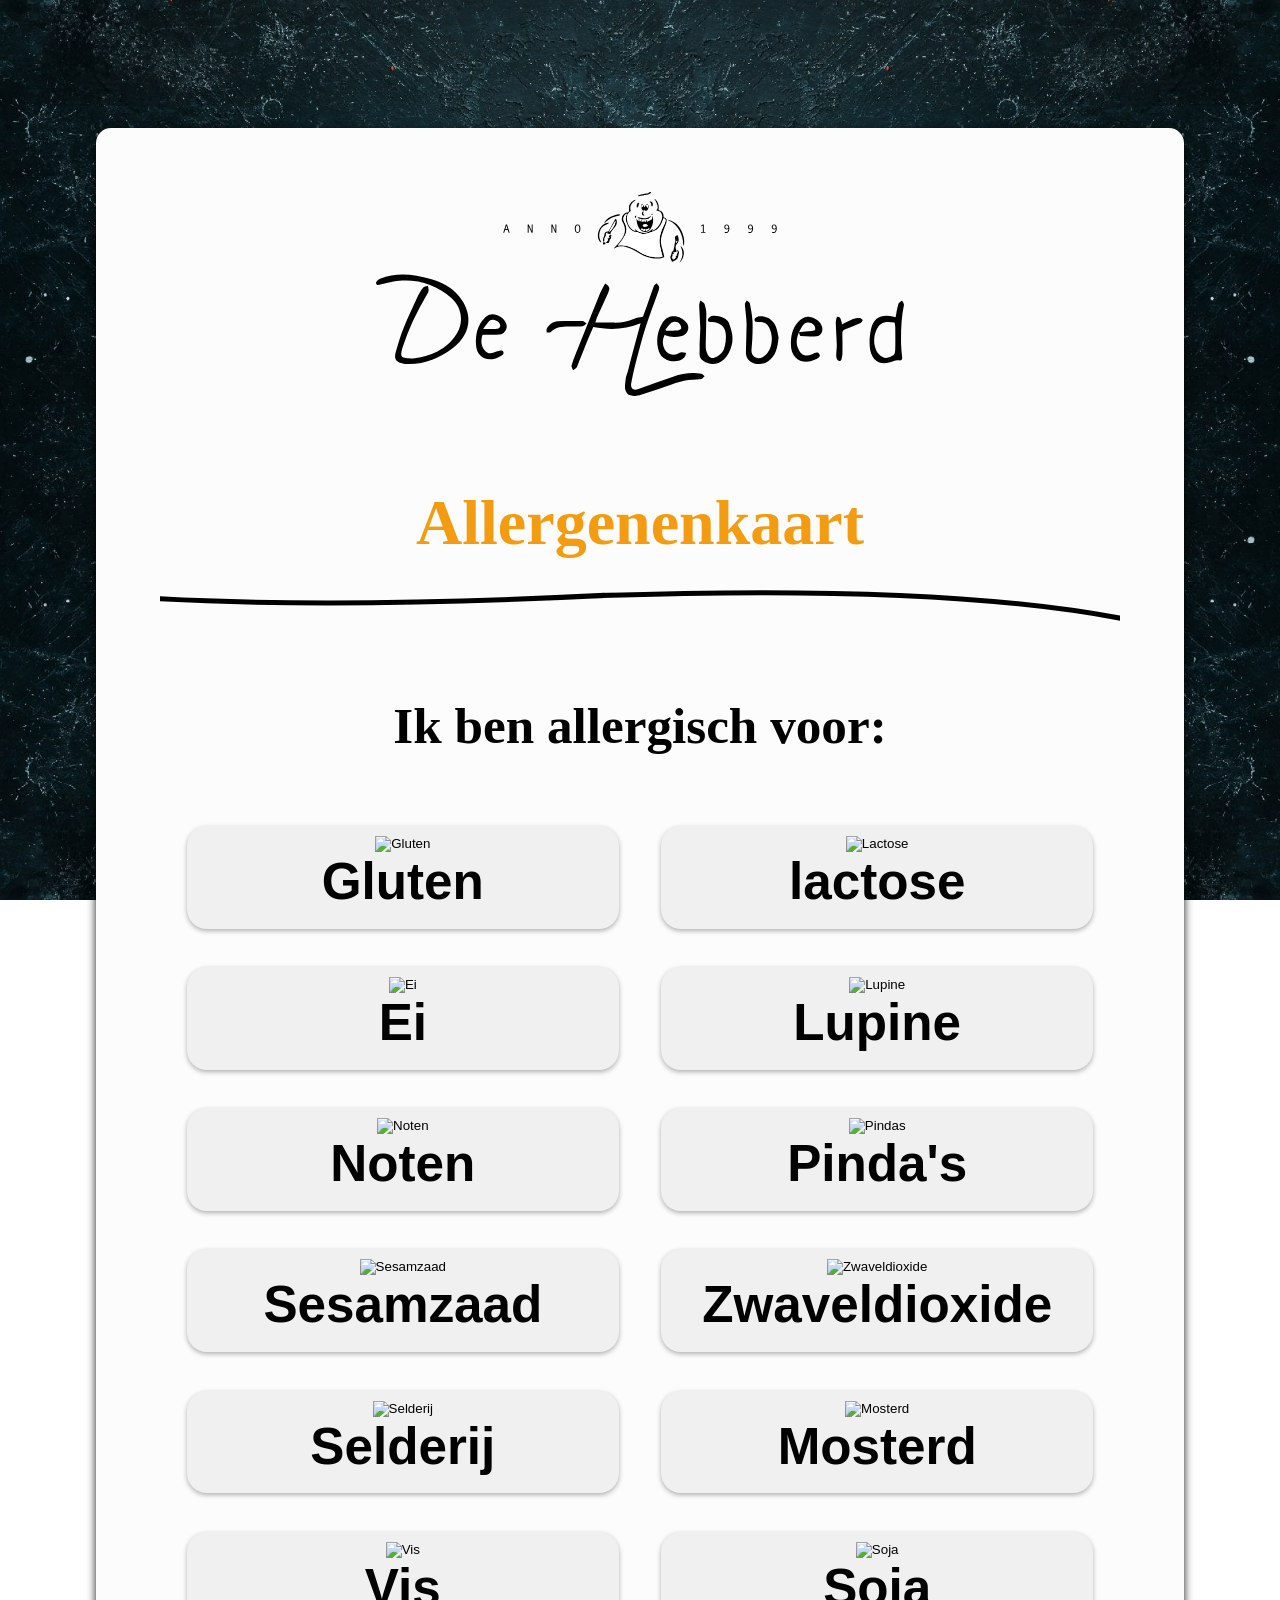
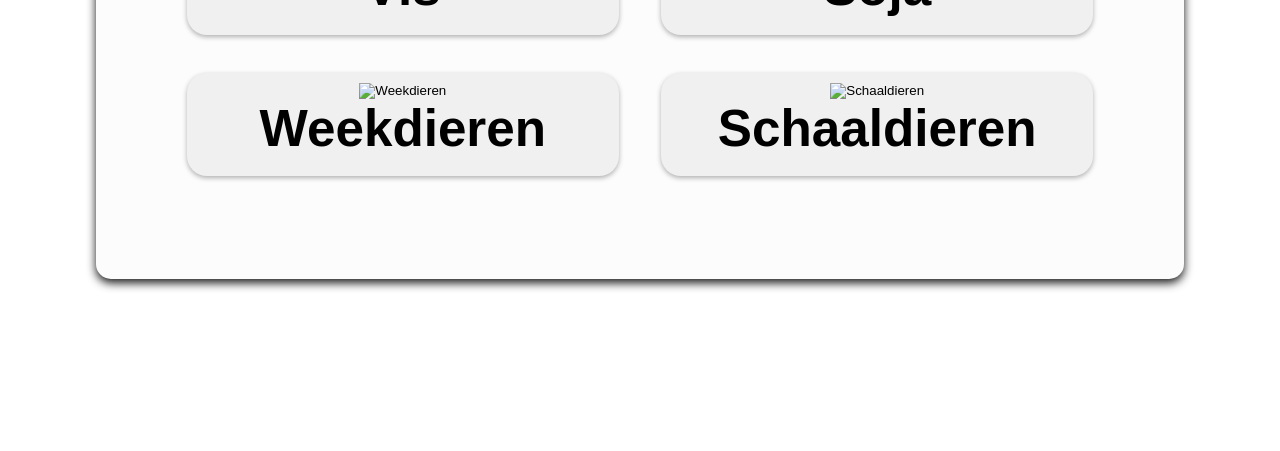
==== commit e2031724: "Update index.html" ====
--- a/index.html
+++ b/index.html
@@ -4,7 +4,7 @@
     <meta charset="UTF-8">
     <meta name="viewport" content="width=device-width, initial-scale=1.0">
     <title>Allergenenkaart</title>
-    <link rel="stylesheet" href="{{ url_for('static', filename='css/styles.css') }}">
+    <link rel="stylesheet" href="/static/css/styles.css">
 </head>
 <body>
 
@@ -439,5 +439,6 @@
     </div>
 
     <script src="/static/js/filters.js"></script>
+    <script src="/static/js/time-filter.js"></script>
 </body>
 </html>
--- a/static/css/styles.css
+++ b/static/css/styles.css
@@ -0,0 +1,194 @@
+body {
+    margin: 0; 
+    padding: 0; 
+    background-image: url('/static/assets/bg.jpg'); 
+    background-size: cover; 
+    background-position: center; 
+    background-repeat: repeat; 
+    background-attachment: fixed; 
+}
+
+.container {
+    background-color: #fcfcfc;
+    width: 75%;
+    margin: 10% auto;
+    padding: 5%;
+    border-radius: 15px;
+    text-align: center;
+    box-shadow: 0 4px 10px rgba(0, 0, 0, 0.9);
+    z-index: 1;
+}
+
+.top img {
+    width: 55%;
+}
+.underline-img img {
+    width: 100%;
+}
+
+.top {
+    font-size: 5vw;
+    font-weight: bold;
+
+}
+
+.top p {
+    margin-bottom: 0;
+    padding: 1%;
+    color: #F39C12;
+}
+
+
+
+#allergen-filters {
+    text-align: center;
+    margin-bottom: 20px;
+}
+
+.btn-filter {
+    padding: 10px 20px;
+    margin: 2%;
+    border: none;
+    cursor: pointer;
+    border-radius: 20px;
+    width: 45%;
+    background-color: #f0f0f0ff;
+    transition:  0.3s ease, box-shadow 0.3s ease;
+    box-shadow: 0px 2px 5px rgba(0, 0, 0, 0.3);
+}
+
+
+.vraag p {
+    font-size: 4vw;
+    padding-bottom: 1%;
+    margin-top: 5%;
+    font-weight: bold;
+}
+
+
+.titel {
+    margin-bottom: 0;
+    color: #F39C12;
+    font-size: 4vw;
+    font-weight: bold;
+}
+
+.titel p {
+    margin-bottom: 0;
+}
+
+.btn-filter img {
+    width: 50%;
+}
+
+.btn-filter.active {
+    background-color: rgb(189, 187, 187);
+    box-shadow: 0px 10px 20px rgba(0, 0, 0, 0.3);
+}
+
+
+.btn-filter p {
+    font-size: 4vw;
+    margin: 0;
+    padding: 0;
+    font-weight: bold;
+    margin-bottom: 2%;
+    color: black;
+}
+
+.gerecht {
+    margin-top: 5%;
+    padding: 15px;
+    margin-bottom: 4%;
+    box-shadow: 0px 5px 10px rgba(0, 0, 0, 0.3);
+    border-radius: 5px;
+    background-color: #f0f0f0;
+    text-align: left;
+    display: flex;
+    align-items: flex start;
+}
+
+.text-container {
+    display: flex;
+    flex-direction: column;
+}
+
+.gerecht h3 {
+    margin-top: 0;
+    margin-bottom: 0;
+}
+
+.alert-btn {
+    display: none;
+    color: white;
+    padding: 10px;
+    border: none;
+    border-radius: 20px;
+    width: 40%;
+    height: auto;
+    margin-left: 5%;
+
+}
+
+
+.alert-btn:active {
+    box-shadow: 0px 5px 10px rgba(0, 0, 0, 0.3);
+}
+
+
+/* Stijlen voor de alert-overlay */
+.alert-overlay {
+    position: fixed;
+    top: 0;
+    left: 0;
+    width: 100vw;
+    height: 100vh;
+    background: rgba(0, 0, 0, 0.5); /* Semi-transparante achtergrond */
+    display: flex;
+    justify-content: center;
+    align-items: center;
+    visibility: hidden; /* Verborgen standaard */
+    opacity: 0;
+    transition: opacity 0.3s ease;
+    z-index: 9999;
+}
+
+/* Stijlen voor de alert box */
+.alert {
+    background: #f5f5f5;
+    padding: 20px;
+    border-radius: 8px;
+    width: 80%;
+    box-shadow: 0 4px 8px rgba(0, 0, 0, 0.3);
+    text-align: center;
+}
+
+.alert h3 {
+    font-size: 1.5em;
+    color: orange;
+    font-weight: bold;
+    margin-bottom: 10px;
+}
+
+.alert p {
+    font-size: 1em;
+    color: #333;
+}
+
+/* Als de overlay actief is */
+.alert-overlay.show {
+    visibility: visible;
+    opacity: 1;
+}
+
+
+
+
+.undertext {
+    margin: 2% auto;
+    color: white;
+    text-align: center;
+    
+
+}
+
